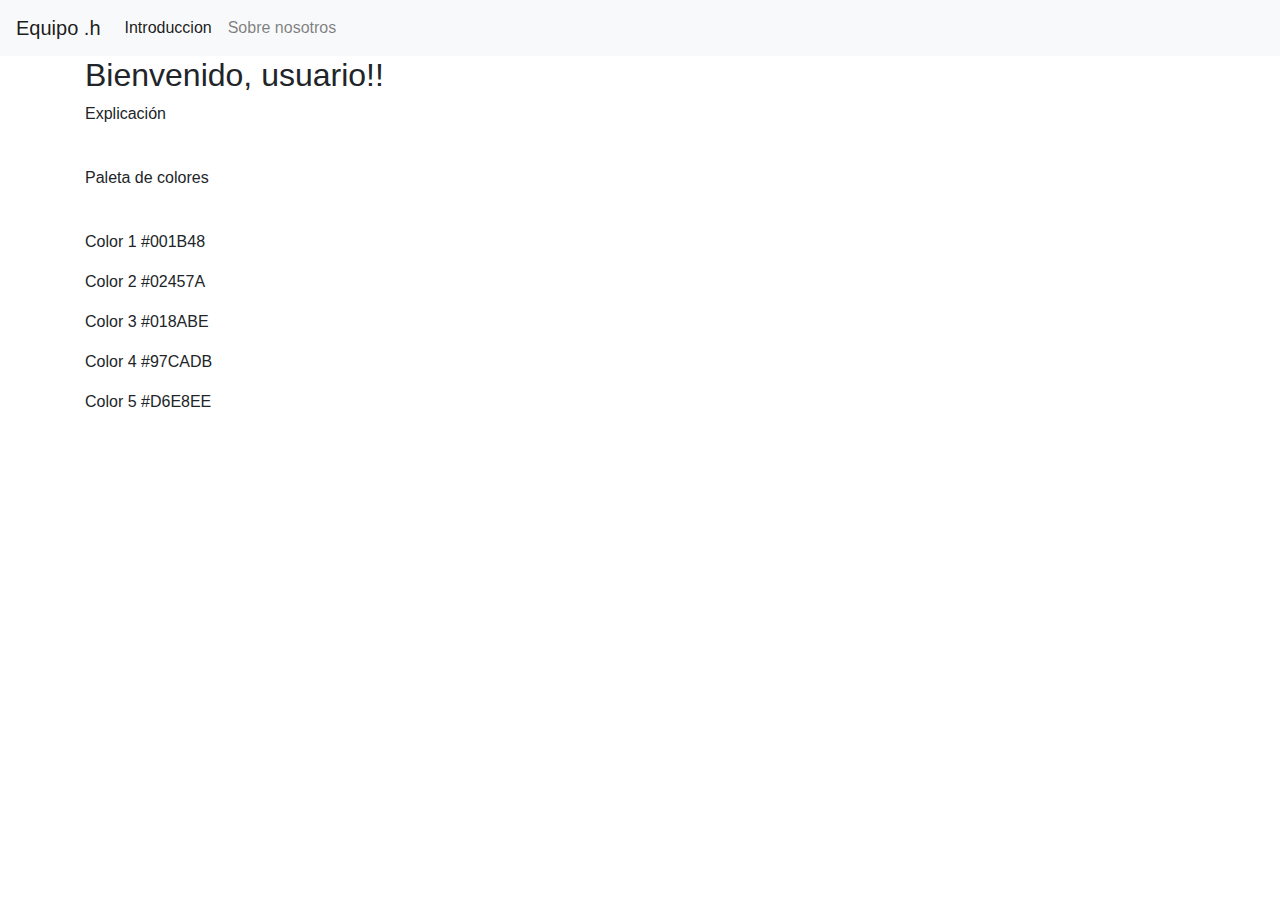
==== index.html @ 20ba6e8f "Agregue bootstrap para el disenio" ====
<!DOCTYPE html>
<html lang="es">
<head>
    <meta charset="UTF-8">
    <meta http-equiv="X-UA-Compatible" content="IE=edge">
    <meta name="viewport" content="width=device-width, initial-scale=1.0">
    <link rel="preconnect" href="https://fonts.gstatic.com">
    <link href="https://fonts.googleapis.com/css2?family=Quicksand:wght@700&display=swap" rel="stylesheet">
    <link rel="shortcut icon" href="img/favicon.ico">
    <link rel="icon" type="image/gif" href="img/animated_favicon1.gif">
    <link rel="stylesheet" href="css/index.css">
    <link rel="stylesheet" href="https://stackpath.bootstrapcdn.com/bootstrap/4.3.1/css/bootstrap.min.css" integrity="sha384-ggOyR0iXCbMQv3Xipma34MD+dH/1fQ784/j6cY/iJTQUOhcWr7x9JvoRxT2MZw1T" crossorigin="anonymous">
    <title>Lineas de producción</title>
</head>
<body>
    <!--Barra de navegacion sin editar-->
    <nav class="navbar navbar-expand-lg navbar-light bg-light">
        <a class="navbar-brand" href="#">Equipo .h</a>
        <button class="navbar-toggler" type="button" data-toggle="collapse" data-target="#navbarSupportedContent" aria-controls="navbarSupportedContent" aria-expanded="false" aria-label="Toggle navigation">
          <span class="navbar-toggler-icon"></span>
        </button>
      
        <div class="collapse navbar-collapse" id="navbarSupportedContent">
          <ul class="navbar-nav mr-auto">
            <li class="nav-item active">
              <a class="nav-link" href="#">Introduccion<span class="sr-only">(current)</span></a>
            </li>
            <li class="nav-item">
              <a class="nav-link" href="#">Sobre nosotros</a>
            </li>
            <li class="nav-item dropdown">
            </li>
          </ul>
        </div>
      </nav>

    <div class = 'container - fluid'>
        <h2>Bienvenido, usuario!!</h2>
        
            
        <section>
            <p>Explicación</p><br>
        </section>
        
        <p>Paleta de colores</p><br>
        <div id="color1" class="color1">
            <p>Color 1 #001B48</p>
        </div>
        <div class="color2">
            <p>Color 2 #02457A</p>
        </div>
        <div class="color3">
            <p>Color 3 #018ABE</p>
        </div>
        <div class="color4">
            <p>Color 4 #97CADB</p>
        </div>
        <div class="color5">
            <p>Color 5 #D6E8EE</p>
        </div>
        <div id="blender" class="blender">
            <div id="blender-button" class="blender-button" onclick="controlarLicuadora()"></div>
        </div>
        <audio id="blender-button-sound" src="sounds/click.mp3" type="audio/mpeg"></audio>
        <script src="js/lines.js"></script>
    </div>
</body>
</html>
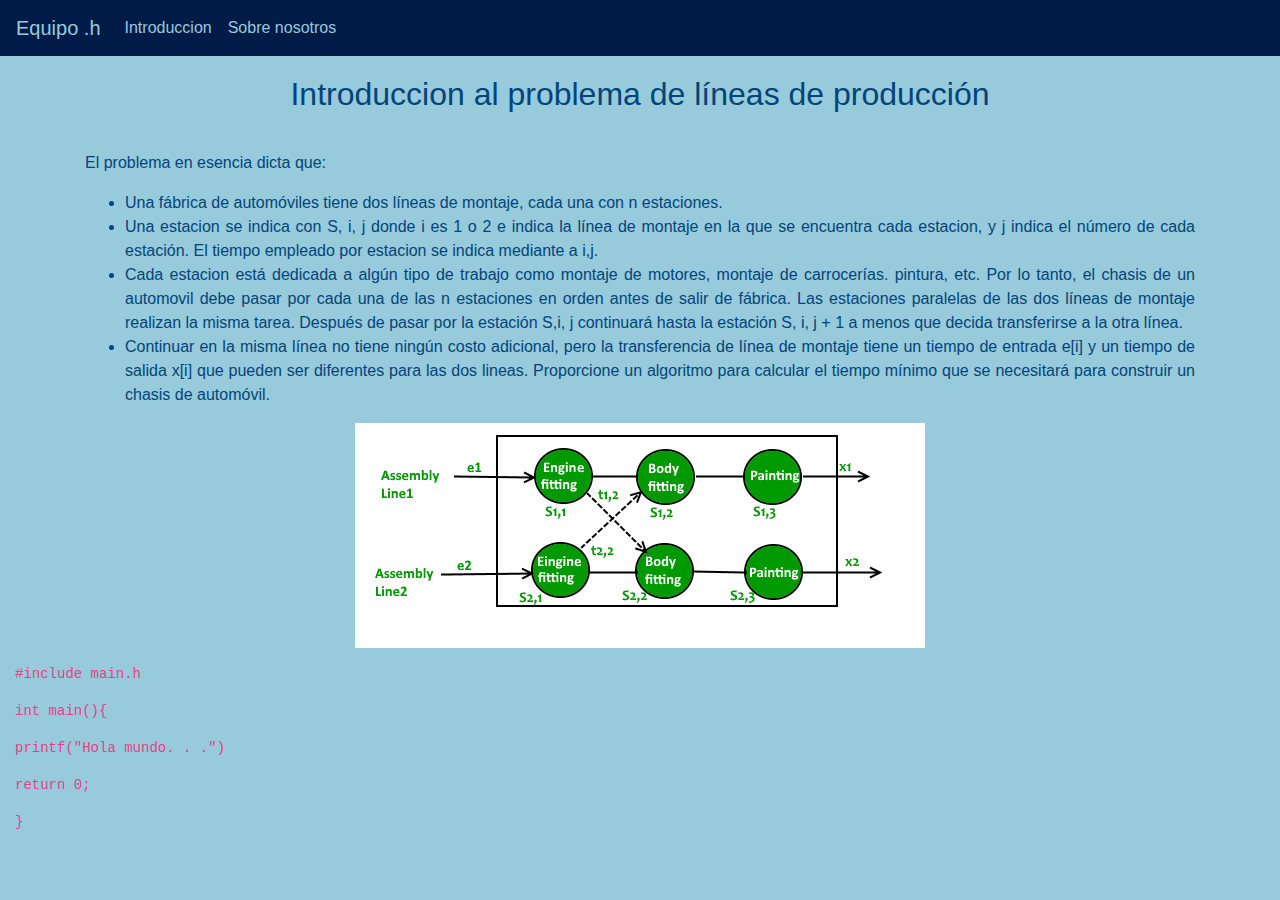
==== commit cfff1a04: "Anadiendo nuevas secciones" ====
--- a/index.html
+++ b/index.html
@@ -12,40 +12,48 @@
     <link rel="stylesheet" href="https://stackpath.bootstrapcdn.com/bootstrap/4.3.1/css/bootstrap.min.css" integrity="sha384-ggOyR0iXCbMQv3Xipma34MD+dH/1fQ784/j6cY/iJTQUOhcWr7x9JvoRxT2MZw1T" crossorigin="anonymous">
     <title>Lineas de producción</title>
 </head>
-<body>
+<body style = "background-color: #97CADB;">
     <!--Barra de navegacion sin editar-->
-    <nav class="navbar navbar-expand-lg navbar-light bg-light">
-        <a class="navbar-brand" href="#">Equipo .h</a>
-        <button class="navbar-toggler" type="button" data-toggle="collapse" data-target="#navbarSupportedContent" aria-controls="navbarSupportedContent" aria-expanded="false" aria-label="Toggle navigation">
-          <span class="navbar-toggler-icon"></span>
-        </button>
-      
-        <div class="collapse navbar-collapse" id="navbarSupportedContent">
-          <ul class="navbar-nav mr-auto">
-            <li class="nav-item active">
-              <a class="nav-link" href="#">Introduccion<span class="sr-only">(current)</span></a>
-            </li>
-            <li class="nav-item">
-              <a class="nav-link" href="#">Sobre nosotros</a>
-            </li>
-            <li class="nav-item dropdown">
-            </li>
+    <nav class="navbar navbar-expand-lg navbar-light" style="background-color: #001B48;">
+      <a class="navbar-brand" href="aboutDotH.html" style="color:#97CADB">Equipo .h</a>
+      <button class="navbar-toggler" type="button" data-toggle="collapse" data-target="#navbarSupportedContent" aria-controls="navbarSupportedContent" aria-expanded="false" aria-label="Toggle navigation"
+        <span class="navbar-toggler-icon"></span>
+      </button>
+    
+      <div class="collapse navbar-collapse" id="navbarSupportedContent">
+        <ul class="navbar-nav mr-auto">
+          <li class="nav-item active">
+            <a class="nav-link" href="index.html" style="color:#97CADB">Introduccion<span class="sr-only">(current)</span></a>
+          </li>
+          <li class="nav-item">
+            <a class="nav-link" style="color:#97CADB" href="#">Sobre nosotros</a>
+          </li>
+          <li class="nav-item dropdown">
+          </li>
+        </ul>
+        </div>
+        </nav>
+
+    <div class = 'container-fluid' style="background-color:#97CADB;">
+        <h2 style="color: #02457A; text-align: center; margin-top: 0.5cm;">Introduccion al problema de líneas de producción</h2>
+        
+        <div class="container" style="color: #02457A; justify-content: baseline; margin-top: 1cm;">
+          <p style="color: #02457A;">El problema en esencia dicta que:</p>
+          <ul style="text-align: justify;">
+            <li>Una fábrica de automóviles tiene dos líneas de montaje, cada una con n estaciones.</li>
+            <li>Una estacion se indica con S, i, j donde i es 1 o 2 e indica la línea de montaje en la que se encuentra cada estacion, y j indica el número de cada estación. El tiempo empleado por estacion se indica mediante a i,j.</li>
+            <li>Cada estacion está dedicada a algún tipo de trabajo como montaje de motores, montaje de carrocerías. pintura, etc. Por lo tanto, el chasis de un automovil debe pasar por cada una de las n estaciones en orden antes de salir de fábrica. Las estaciones paralelas de las dos líneas de montaje realizan la misma tarea. Después de pasar por la estación S,i, j continuará hasta la estación S, i, j + 1 a menos que decida transferirse a la otra línea.</li>
+            <li>Continuar en la misma línea no tiene ningún costo adicional, pero la transferencia de línea de montaje tiene un tiempo de entrada e[i] y un tiempo de salida x[i] que pueden ser diferentes para las dos lineas. Proporcione un algoritmo para calcular el tiempo mínimo que se necesitará para construir un chasis de automóvil.</li>
           </ul>
+          <p style ="text-align:center"><img src="assets/lineasProduccionBase.png"></p>
         </div>
-      </nav>
 
-    <div class = 'container - fluid'>
-        <h2>Bienvenido, usuario!!</h2>
-        
-            
-        <section>
-            <p>Explicación</p><br>
-        </section>
-        
-        <p>Paleta de colores</p><br>
+        <!--
+          >Paleta de colores</p><br>
         <div id="color1" class="color1">
             <p>Color 1 #001B48</p>
         </div>
+        
         <div class="color2">
             <p>Color 2 #02457A</p>
         </div>
@@ -58,11 +66,15 @@
         <div class="color5">
             <p>Color 5 #D6E8EE</p>
         </div>
-        <div id="blender" class="blender">
-            <div id="blender-button" class="blender-button" onclick="controlarLicuadora()"></div>
-        </div>
-        <audio id="blender-button-sound" src="sounds/click.mp3" type="audio/mpeg"></audio>
-        <script src="js/lines.js"></script>
-    </div>
-</body>
+  
+        -->
+
+        <code>
+          <p>#include main.h</p>
+          <p>int main(){</p>
+          <p>printf("Hola mundo. .  .")</p>
+          <p>return 0;</p>
+          <p>}</p>
+        </code>
+      </body>
 </html>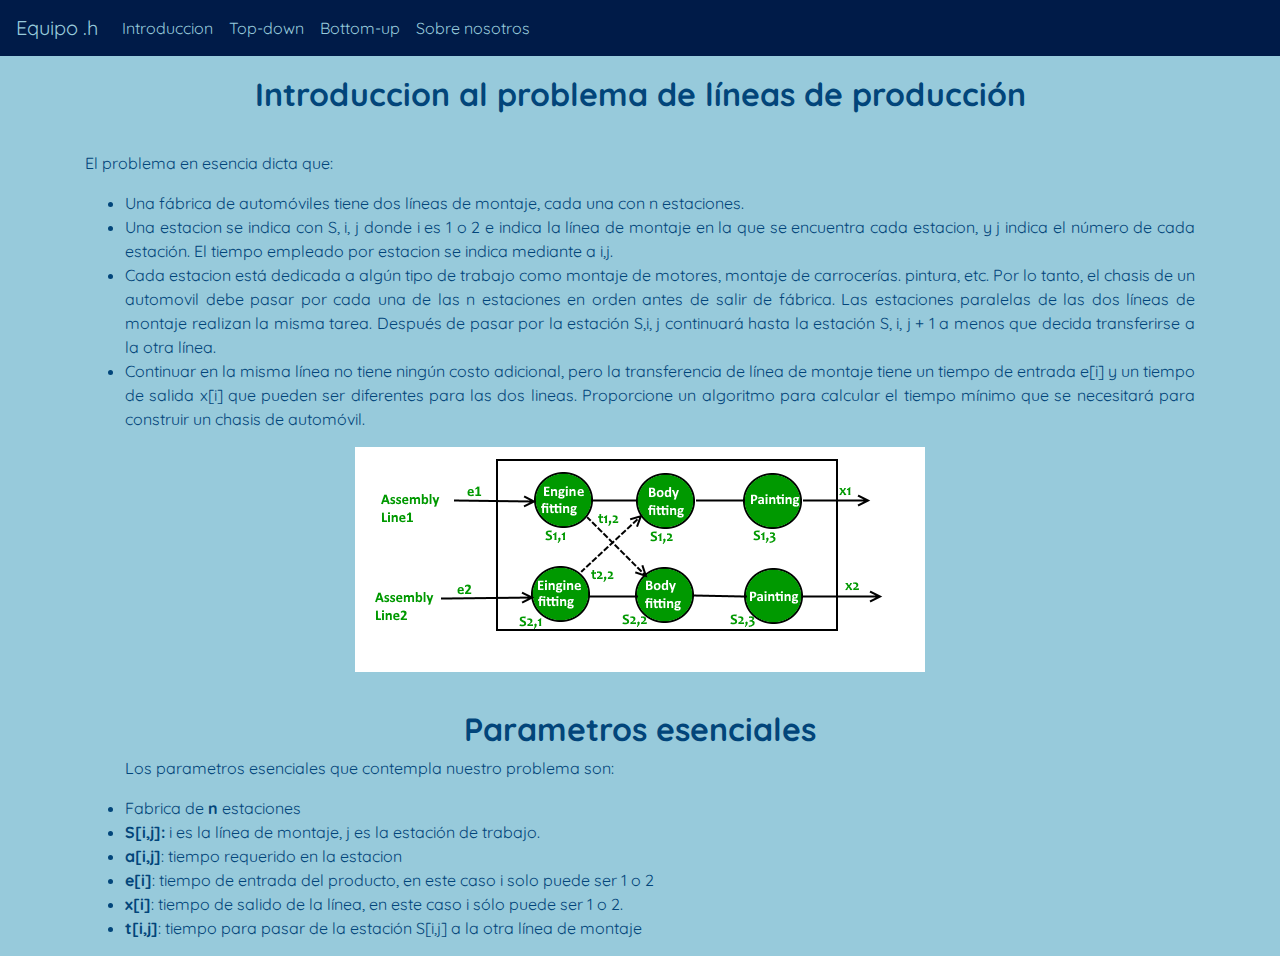
==== commit 63625eb7: "Pagina totalmente estructura, aun sin contenido" ====
--- a/index.html
+++ b/index.html
@@ -5,17 +5,17 @@
     <meta http-equiv="X-UA-Compatible" content="IE=edge">
     <meta name="viewport" content="width=device-width, initial-scale=1.0">
     <link rel="preconnect" href="https://fonts.gstatic.com">
-    <link href="https://fonts.googleapis.com/css2?family=Quicksand:wght@700&display=swap" rel="stylesheet">
-    <link rel="shortcut icon" href="img/favicon.ico">
+    <link rel="shortcut icon" href="img/favicon.ico"
+    ><link rel="preconnect" href="https://fonts.gstatic.com">
+    <link href="https://fonts.googleapis.com/css2?family=Quicksand:wght@300;400;500;700&display=swap" rel="stylesheet">
     <link rel="icon" type="image/gif" href="img/animated_favicon1.gif">
     <link rel="stylesheet" href="css/index.css">
     <link rel="stylesheet" href="https://stackpath.bootstrapcdn.com/bootstrap/4.3.1/css/bootstrap.min.css" integrity="sha384-ggOyR0iXCbMQv3Xipma34MD+dH/1fQ784/j6cY/iJTQUOhcWr7x9JvoRxT2MZw1T" crossorigin="anonymous">
     <title>Lineas de producción</title>
 </head>
 <body style = "background-color: #97CADB;">
-    <!--Barra de navegacion sin editar-->
     <nav class="navbar navbar-expand-lg navbar-light" style="background-color: #001B48;">
-      <a class="navbar-brand" href="aboutDotH.html" style="color:#97CADB">Equipo .h</a>
+      <a class="navbar-brand" href="#" style="color:#97CADB">Equipo .h</strong></a>
       <button class="navbar-toggler" type="button" data-toggle="collapse" data-target="#navbarSupportedContent" aria-controls="navbarSupportedContent" aria-expanded="false" aria-label="Toggle navigation"
         <span class="navbar-toggler-icon"></span>
       </button>
@@ -25,8 +25,16 @@
           <li class="nav-item active">
             <a class="nav-link" href="index.html" style="color:#97CADB">Introduccion<span class="sr-only">(current)</span></a>
           </li>
+
+          <li class="nav-item active">
+            <a class="nav-link" href="topDown.html" style="color:#97CADB">Top-down<span class="sr-only">(current)</span></a>
+          </li>
+          <li class="nav-item active">
+            <a class="nav-link" href="bottomUp.html" style="color:#97CADB">Bottom-up<span class="sr-only">(current)</span></a>
+          </li>
+
           <li class="nav-item">
-            <a class="nav-link" style="color:#97CADB" href="#">Sobre nosotros</a>
+            <a class="nav-link" style="color:#97CADB" href="aboutDotH.html">Sobre nosotros</a>
           </li>
           <li class="nav-item dropdown">
           </li>
@@ -35,7 +43,7 @@
         </nav>
 
     <div class = 'container-fluid' style="background-color:#97CADB;">
-        <h2 style="color: #02457A; text-align: center; margin-top: 0.5cm;">Introduccion al problema de líneas de producción</h2>
+        <h2 style="color: #02457A; text-align: center; margin-top: 0.5cm;"><strong>Introduccion al problema de líneas de producción</strong></h2>
         
         <div class="container" style="color: #02457A; justify-content: baseline; margin-top: 1cm;">
           <p style="color: #02457A;">El problema en esencia dicta que:</p>
@@ -46,6 +54,17 @@
             <li>Continuar en la misma línea no tiene ningún costo adicional, pero la transferencia de línea de montaje tiene un tiempo de entrada e[i] y un tiempo de salida x[i] que pueden ser diferentes para las dos lineas. Proporcione un algoritmo para calcular el tiempo mínimo que se necesitará para construir un chasis de automóvil.</li>
           </ul>
           <p style ="text-align:center"><img src="assets/lineasProduccionBase.png"></p>
+          <h2 style="color: #02457A; text-align: center; margin-top: 1cm;"><strong>Parametros esenciales</strong></h2>
+          <ul style="text-align: justify;">
+          <p style="color: #02457A;">Los parametros esenciales que contempla nuestro problema son:</p>
+            <li>Fabrica de <strong>n</strong> estaciones</li>
+            <li><strong>S[i,j]:</strong> i es la línea de montaje, j es la estación de trabajo.</li>
+            <li><strong>a[i,j]</strong>: tiempo requerido en la estacion</li>
+            <li><strong>e[i]</strong>: tiempo de entrada del producto, en este caso i solo puede ser 1 o 2</li>
+            <li><strong>x[i]</strong>: tiempo de salido de la línea, en este caso i sólo puede ser 1 o 2.</li>
+            <li><strong>t[i,j]</strong>: tiempo para pasar de la estación S[i,j] a la otra línea de montaje</li>
+          </ul>
+          
         </div>
 
         <!--
@@ -68,13 +87,5 @@
         </div>
   
         -->
-
-        <code>
-          <p>#include main.h</p>
-          <p>int main(){</p>
-          <p>printf("Hola mundo. .  .")</p>
-          <p>return 0;</p>
-          <p>}</p>
-        </code>
       </body>
 </html>--- a/css/index.css
+++ b/css/index.css
@@ -0,0 +1,56 @@
+*{
+    font-family: 'Quicksand', sans-serif;
+}
+
+div{
+    color: white;
+}
+
+.color1{
+    background-color: #001B48;
+    width: 140px;
+}
+
+.color2{
+    background-color: #02457A;
+    width: 140px;
+}
+
+.color3{
+    background-color: #018ABE;
+    width: 140px;
+}
+
+.color4{
+    background-color: #97CADB;
+    width: 140px;
+}
+
+.color5{
+    background-color: #D6E8EE;
+    width: 140px;
+}
+
+.blender{
+    position: fixed;
+    left: 50%;
+    top: 66%;
+    transform: translate(-50%, -50%);
+    width: 250px;
+    height: 400px;
+    /* background-color: red; */
+    background-image: url(../img/licuadora.png);
+    background-size: contain;
+    background-position: center;
+    background-repeat: no-repeat;
+}
+
+.blender.active{
+    background-image: url(../img/licuadora2.png);
+}
+.blender-button{
+    margin: 290px 90px 0px;
+    width: 40px;
+    height: 75px;
+    /* background-color: #018ABE; */
+}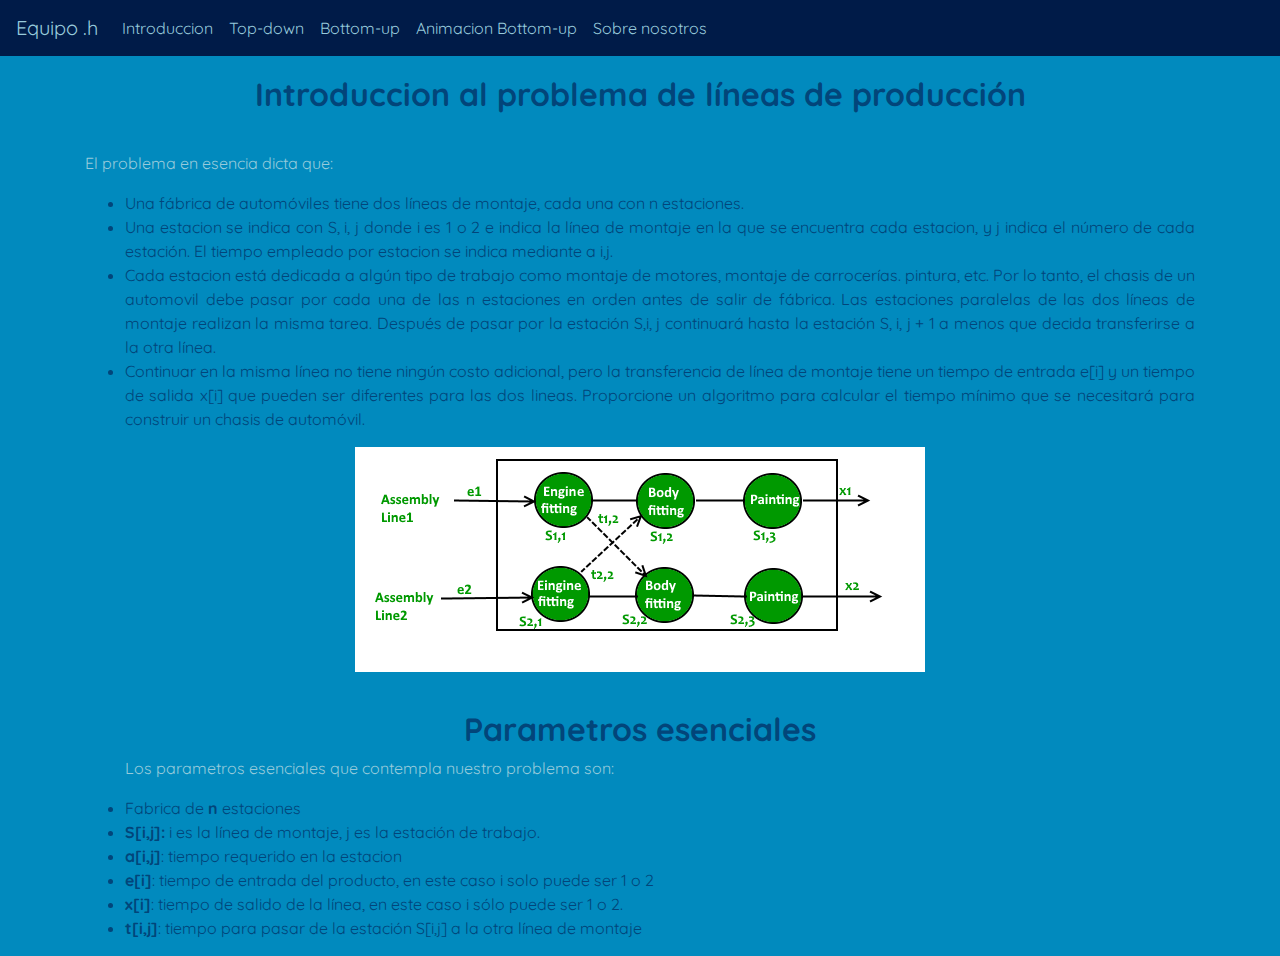
==== commit 5acff25d: "Animacion Bottom-up agregada" ====
--- a/index.html
+++ b/index.html
@@ -1,91 +1,89 @@
 <!DOCTYPE html>
 <html lang="es">
+
 <head>
-    <meta charset="UTF-8">
-    <meta http-equiv="X-UA-Compatible" content="IE=edge">
-    <meta name="viewport" content="width=device-width, initial-scale=1.0">
-    <link rel="preconnect" href="https://fonts.gstatic.com">
-    <link rel="shortcut icon" href="img/favicon.ico"
-    ><link rel="preconnect" href="https://fonts.gstatic.com">
-    <link href="https://fonts.googleapis.com/css2?family=Quicksand:wght@300;400;500;700&display=swap" rel="stylesheet">
-    <link rel="icon" type="image/gif" href="img/animated_favicon1.gif">
-    <link rel="stylesheet" href="css/index.css">
-    <link rel="stylesheet" href="https://stackpath.bootstrapcdn.com/bootstrap/4.3.1/css/bootstrap.min.css" integrity="sha384-ggOyR0iXCbMQv3Xipma34MD+dH/1fQ784/j6cY/iJTQUOhcWr7x9JvoRxT2MZw1T" crossorigin="anonymous">
-    <title>Lineas de producción</title>
+  <meta charset="UTF-8">
+  <meta http-equiv="X-UA-Compatible" content="IE=edge">
+  <meta name="viewport" content="width=device-width, initial-scale=1.0">
+  <link rel="preconnect" href="https://fonts.gstatic.com">
+  <link rel="shortcut icon" href="img/favicon.ico">
+  <link rel="preconnect" href="https://fonts.gstatic.com">
+  <link href="https://fonts.googleapis.com/css2?family=Quicksand:wght@300;400;500;700&display=swap" rel="stylesheet">
+  <link rel="icon" type="image/gif" href="img/animated_favicon1.gif">
+  <link rel="stylesheet" href="css/index.css">
+  <link rel="stylesheet" href="https://stackpath.bootstrapcdn.com/bootstrap/4.3.1/css/bootstrap.min.css"
+    integrity="sha384-ggOyR0iXCbMQv3Xipma34MD+dH/1fQ784/j6cY/iJTQUOhcWr7x9JvoRxT2MZw1T" crossorigin="anonymous">
+  <title>Lineas de producción</title>
 </head>
-<body style = "background-color: #97CADB;">
-    <nav class="navbar navbar-expand-lg navbar-light" style="background-color: #001B48;">
-      <a class="navbar-brand" href="#" style="color:#97CADB">Equipo .h</strong></a>
-      <button class="navbar-toggler" type="button" data-toggle="collapse" data-target="#navbarSupportedContent" aria-controls="navbarSupportedContent" aria-expanded="false" aria-label="Toggle navigation"
-        <span class="navbar-toggler-icon"></span>
-      </button>
-    
-      <div class="collapse navbar-collapse" id="navbarSupportedContent">
-        <ul class="navbar-nav mr-auto">
-          <li class="nav-item active">
-            <a class="nav-link" href="index.html" style="color:#97CADB">Introduccion<span class="sr-only">(current)</span></a>
-          </li>
 
-          <li class="nav-item active">
-            <a class="nav-link" href="topDown.html" style="color:#97CADB">Top-down<span class="sr-only">(current)</span></a>
-          </li>
-          <li class="nav-item active">
-            <a class="nav-link" href="bottomUp.html" style="color:#97CADB">Bottom-up<span class="sr-only">(current)</span></a>
-          </li>
+<body style="background-color: #018ABE;">
+  <nav class="navbar navbar-expand-lg navbar-light" style="background-color: #001B48;">
+    <a class="navbar-brand" href="#" style="color:#97CADB">Equipo .h</strong></a>
+    <button class="navbar-toggler" type="button" data-toggle="collapse" data-target="#navbarSupportedContent"
+      aria-controls="navbarSupportedContent" aria-expanded="false" aria-label="Toggle navigation" <span
+      class="navbar-toggler-icon"></span>
+    </button>
 
-          <li class="nav-item">
-            <a class="nav-link" style="color:#97CADB" href="aboutDotH.html">Sobre nosotros</a>
-          </li>
-          <li class="nav-item dropdown">
-          </li>
-        </ul>
-        </div>
-        </nav>
+    <div class="collapse navbar-collapse" id="navbarSupportedContent">
+      <ul class="navbar-nav mr-auto">
+        <li class="nav-item active">
+          <a class="nav-link" href="index.html" style="color:#97CADB">Introduccion<span
+              class="sr-only">(current)</span></a>
+        </li>
 
-    <div class = 'container-fluid' style="background-color:#97CADB;">
-        <h2 style="color: #02457A; text-align: center; margin-top: 0.5cm;"><strong>Introduccion al problema de líneas de producción</strong></h2>
-        
-        <div class="container" style="color: #02457A; justify-content: baseline; margin-top: 1cm;">
-          <p style="color: #02457A;">El problema en esencia dicta que:</p>
-          <ul style="text-align: justify;">
-            <li>Una fábrica de automóviles tiene dos líneas de montaje, cada una con n estaciones.</li>
-            <li>Una estacion se indica con S, i, j donde i es 1 o 2 e indica la línea de montaje en la que se encuentra cada estacion, y j indica el número de cada estación. El tiempo empleado por estacion se indica mediante a i,j.</li>
-            <li>Cada estacion está dedicada a algún tipo de trabajo como montaje de motores, montaje de carrocerías. pintura, etc. Por lo tanto, el chasis de un automovil debe pasar por cada una de las n estaciones en orden antes de salir de fábrica. Las estaciones paralelas de las dos líneas de montaje realizan la misma tarea. Después de pasar por la estación S,i, j continuará hasta la estación S, i, j + 1 a menos que decida transferirse a la otra línea.</li>
-            <li>Continuar en la misma línea no tiene ningún costo adicional, pero la transferencia de línea de montaje tiene un tiempo de entrada e[i] y un tiempo de salida x[i] que pueden ser diferentes para las dos lineas. Proporcione un algoritmo para calcular el tiempo mínimo que se necesitará para construir un chasis de automóvil.</li>
-          </ul>
-          <p style ="text-align:center"><img src="assets/lineasProduccionBase.png"></p>
-          <h2 style="color: #02457A; text-align: center; margin-top: 1cm;"><strong>Parametros esenciales</strong></h2>
-          <ul style="text-align: justify;">
-          <p style="color: #02457A;">Los parametros esenciales que contempla nuestro problema son:</p>
-            <li>Fabrica de <strong>n</strong> estaciones</li>
-            <li><strong>S[i,j]:</strong> i es la línea de montaje, j es la estación de trabajo.</li>
-            <li><strong>a[i,j]</strong>: tiempo requerido en la estacion</li>
-            <li><strong>e[i]</strong>: tiempo de entrada del producto, en este caso i solo puede ser 1 o 2</li>
-            <li><strong>x[i]</strong>: tiempo de salido de la línea, en este caso i sólo puede ser 1 o 2.</li>
-            <li><strong>t[i,j]</strong>: tiempo para pasar de la estación S[i,j] a la otra línea de montaje</li>
-          </ul>
-          
-        </div>
+        <li class="nav-item active">
+          <a class="nav-link" href="topDown.html" style="color:#97CADB">Top-down<span
+              class="sr-only">(current)</span></a>
+        </li>
+        <li class="nav-item active">
+          <a class="nav-link" href="bottomUp.html" style="color:#97CADB">Bottom-up<span
+              class="sr-only">(current)</span></a>
+        </li>
+        <li class="nav-item active">
+          <a class="nav-link" href="bottomUpAnim.html" style="color:#97CADB">Animacion Bottom-up<span class="sr-only">(current)</span></a>
+        </li>
+        <li class="nav-item">
+          <a class="nav-link" style="color:#97CADB" href="aboutDotH.html">Sobre nosotros</a>
+        </li>
+        <li class="nav-item dropdown">
+        </li>
+      </ul>
+    </nav>
+  <div class='container-fluid' style="background-color: #018ABE;">
+    <h2 style="color: #02457A; text-align: center; margin-top: 0.5cm;"><strong>Introduccion al problema de líneas de
+        producción</strong></h2>
 
-        <!--
-          >Paleta de colores</p><br>
-        <div id="color1" class="color1">
-            <p>Color 1 #001B48</p>
-        </div>
-        
-        <div class="color2">
-            <p>Color 2 #02457A</p>
-        </div>
-        <div class="color3">
-            <p>Color 3 #018ABE</p>
-        </div>
-        <div class="color4">
-            <p>Color 4 #97CADB</p>
-        </div>
-        <div class="color5">
-            <p>Color 5 #D6E8EE</p>
-        </div>
-  
-        -->
-      </body>
+    <div class="container" style="color: #02457A; justify-content: baseline; margin-top: 1cm;">
+      <p style="color: #97CADB;">El problema en esencia dicta que:</p>
+      <ul style="text-align: justify;">
+        <li>Una fábrica de automóviles tiene dos líneas de montaje, cada una con n estaciones.</li>
+        <li>Una estacion se indica con S, i, j donde i es 1 o 2 e indica la línea de montaje en la que se encuentra cada
+          estacion, y j indica el número de cada estación. El tiempo empleado por estacion se indica mediante a i,j.
+        </li>
+        <li>Cada estacion está dedicada a algún tipo de trabajo como montaje de motores, montaje de carrocerías.
+          pintura, etc. Por lo tanto, el chasis de un automovil debe pasar por cada una de las n estaciones en orden
+          antes de salir de fábrica. Las estaciones paralelas de las dos líneas de montaje realizan la misma tarea.
+          Después de pasar por la estación S,i, j continuará hasta la estación S, i, j + 1 a menos que decida
+          transferirse a la otra línea.</li>
+        <li>Continuar en la misma línea no tiene ningún costo adicional, pero la transferencia de línea de montaje tiene
+          un tiempo de entrada e[i] y un tiempo de salida x[i] que pueden ser diferentes para las dos lineas.
+          Proporcione un algoritmo para calcular el tiempo mínimo que se necesitará para construir un chasis de
+          automóvil.</li>
+      </ul>
+      <p style="text-align:center"><img src="assets/lineasProduccionBase.png"></p>
+      <h2 style="color: #02457A; text-align: center; margin-top: 1cm;"><strong>Parametros esenciales</strong></h2>
+      <ul style="text-align: justify;">
+        <p style="color: #97CADB;">Los parametros esenciales que contempla nuestro problema son:</p>
+        <li>Fabrica de <strong>n</strong> estaciones</li>
+        <li><strong>S[i,j]:</strong> i es la línea de montaje, j es la estación de trabajo.</li>
+        <li><strong>a[i,j]</strong>: tiempo requerido en la estacion</li>
+        <li><strong>e[i]</strong>: tiempo de entrada del producto, en este caso i solo puede ser 1 o 2</li>
+        <li><strong>x[i]</strong>: tiempo de salido de la línea, en este caso i sólo puede ser 1 o 2.</li>
+        <li><strong>t[i,j]</strong>: tiempo para pasar de la estación S[i,j] a la otra línea de montaje</li>
+      </ul>
+
+    </div>
+      
+</body>
+
 </html>